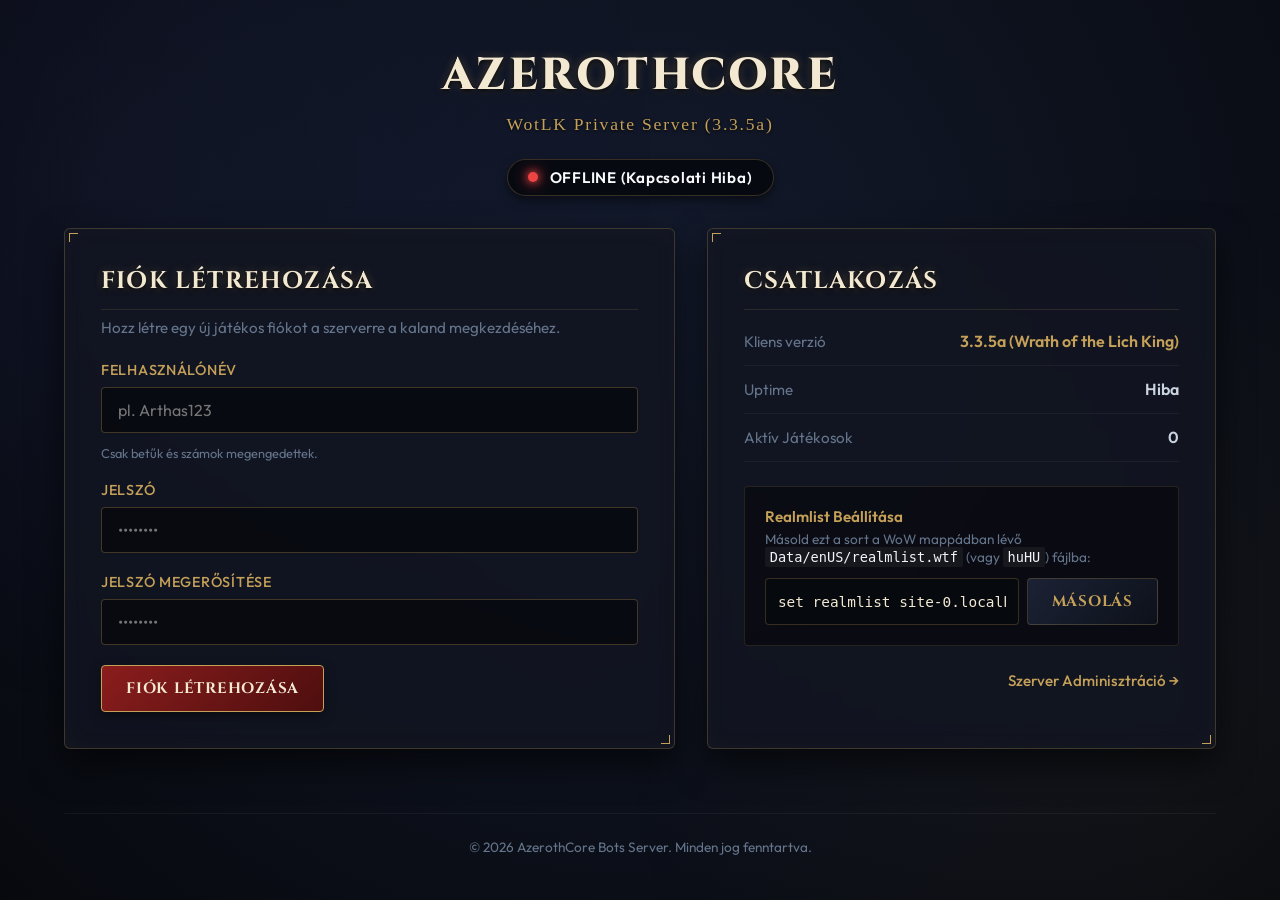
==== dashboard/public/index.html @ 5ae8cbc0 "feat: implement admin dashboard with real-time process monitoring and server control console" ====
<!DOCTYPE html>
<html lang="hu">
<head>
    <meta charset="UTF-8">
    <meta name="viewport" content="width=device-width, initial-scale=1.0">
    <title>AzerothCore - Játékos Portál</title>
    <link rel="preconnect" href="https://fonts.googleapis.com">
    <link rel="preconnect" href="https://fonts.gstatic.com" crossorigin>
    <link href="https://fonts.googleapis.com/css2?family=Cinzel:wght@600;700;800&family=Outfit:wght@300;400;500;600&display=swap" rel="stylesheet">
    <link rel="stylesheet" href="style.css">
</head>
<body class="portal-body">
    <div class="glow-container"></div>
    
    <div class="portal-container">
        <!-- Fejléc -->
        <header class="portal-header">
            <h1 id="portal-title">AzerothCore</h1>
            <p class="subtitle">WotLK Private Server (3.3.5a)</p>
            
            <div class="status-badge" id="server-status-badge">
                <span class="status-dot offline" id="status-dot"></span>
                <span class="status-text" id="status-text">Szerver lekérdezése...</span>
            </div>
        </header>

        <!-- Fő tartalom -->
        <main class="portal-grid">
            
            <!-- Regisztráció -->
            <section class="wow-card" id="reg-card">
                <h2 class="card-title">Fiók Létrehozása</h2>
                <p class="card-desc">Hozz létre egy új játékos fiókot a szerverre a kaland megkezdéséhez.</p>
                
                <form id="register-form" autocomplete="off">
                    <div class="input-group">
                        <label for="reg-username">Felhasználónév</label>
                        <input type="text" id="reg-username" required minlength="3" maxlength="16" placeholder="pl. Arthas123" pattern="^[a-zA-Z0-9]+$">
                        <small>Csak betűk és számok megengedettek.</small>
                    </div>
                    
                    <div class="input-group">
                        <label for="reg-password">Jelszó</label>
                        <input type="password" id="reg-password" required minlength="4" placeholder="••••••••">
                    </div>

                    <div class="input-group">
                        <label for="reg-confirm-password">Jelszó Megerősítése</label>
                        <input type="password" id="reg-confirm-password" required minlength="4" placeholder="••••••••">
                    </div>
                    
                    <button type="submit" id="btn-register" class="wow-btn wow-btn-primary">
                        Fiók Létrehozása
                    </button>
                </form>
                
                <div id="register-message" class="message-box hidden"></div>
            </section>

            <!-- Szerver információk -->
            <section class="wow-card" id="info-card">
                <h2 class="card-title">Csatlakozás</h2>
                
                <div class="info-item">
                    <span class="info-label">Kliens verzió</span>
                    <span class="info-val highlight">3.3.5a (Wrath of the Lich King)</span>
                </div>
                
                <div class="info-item">
                    <span class="info-label">Uptime</span>
                    <span class="info-val" id="server-uptime">Offline</span>
                </div>

                <div class="info-item">
                    <span class="info-label">Aktív Játékosok</span>
                    <span class="info-val" id="active-players">0</span>
                </div>

                <div class="realmlist-box">
                    <span class="realmlist-title">Realmlist Beállítása</span>
                    <p class="realmlist-desc">Másold ezt a sort a WoW mappádban lévő <code>Data/enUS/realmlist.wtf</code> (vagy <code>huHU</code>) fájlba:</p>
                    <div class="copy-container">
                        <input type="text" id="realmlist-text" readonly value="set realmlist localhost">
                        <button onclick="copyRealmlist()" class="wow-btn wow-btn-secondary" id="btn-copy">Másolás</button>
                    </div>
                </div>
                
                <div class="admin-link-container">
                    <a href="/admin" class="admin-link" id="link-to-admin">Szerver Adminisztráció &rarr;</a>
                </div>
            </section>

        </main>
        
        <footer class="portal-footer">
            <p>&copy; 2026 AzerothCore Bots Server. Minden jog fenntartva.</p>
        </footer>
    </div>

    <script src="portal.js"></script>
</body>
</html>
---- dashboard/public/style.css ----
/* ==========================================================================
   WoW-themed Dark Fantasy CSS Style System
   ========================================================================== */

/* Global Reset & Base Styling */
* {
    margin: 0;
    padding: 0;
    box-sizing: border-box;
}

:root {
    --bg-dark: #080a0f;
    --bg-panel: rgba(18, 22, 34, 0.85);
    --bg-panel-solid: #121622;
    --gold-primary: #c5a059;
    --gold-bright: #f3e9d2;
    --gold-glow: rgba(197, 160, 89, 0.35);
    --gold-border: rgba(197, 160, 89, 0.25);
    --text-primary: #cbd5e1;
    --text-muted: #64748b;
    --success-green: #10b981;
    --danger-red: #ef4444;
    --warning-yellow: #f59e0b;
    --arcane-blue: #6366f1;
}

body {
    font-family: 'Outfit', sans-serif;
    background: radial-gradient(circle at 50% 30%, #131a2c 0%, #07090e 100%) fixed;
    color: var(--text-primary);
    min-height: 100vh;
    display: flex;
    justify-content: center;
    align-items: center;
    position: relative;
    overflow-x: hidden;
}

/* Ambient Glow Elements */
.glow-container {
    position: fixed;
    top: 0;
    left: 0;
    width: 100%;
    height: 100%;
    pointer-events: none;
    z-index: 0;
    background: 
        radial-gradient(circle at 10% 20%, rgba(99, 102, 241, 0.05) 0%, transparent 40%),
        radial-gradient(circle at 90% 80%, rgba(197, 160, 89, 0.05) 0%, transparent 40%);
}

/* Container & Layout */
.portal-container, .admin-container {
    width: 100%;
    max-width: 1200px;
    margin: 2rem auto;
    padding: 0 1.5rem;
    z-index: 10;
    display: flex;
    flex-direction: column;
    gap: 2rem;
}

.portal-body {
    align-items: center;
}

.admin-body {
    align-items: stretch;
    padding: 1rem 0;
}

/* Typography */
h1, h2, h3, .card-title, .section-title {
    font-family: 'Cinzel', serif;
    color: var(--gold-bright);
    letter-spacing: 0.05em;
    text-transform: uppercase;
    text-shadow: 0 2px 4px rgba(0, 0, 0, 0.9), 0 0 8px var(--gold-glow);
}

h1 {
    font-size: 2.8rem;
    font-weight: 800;
    text-align: center;
}

.portal-header {
    text-align: center;
    display: flex;
    flex-direction: column;
    align-items: center;
    gap: 0.5rem;
}

.portal-header .subtitle, .admin-header .subtitle {
    font-family: 'Marcellus', serif;
    color: var(--gold-primary);
    font-size: 1.1rem;
    letter-spacing: 0.1em;
    text-shadow: 0 1px 3px rgba(0, 0, 0, 0.8);
}

/* Status Badges */
.status-badge {
    margin-top: 1rem;
    display: inline-flex;
    align-items: center;
    gap: 0.75rem;
    padding: 0.5rem 1.25rem;
    background: rgba(0, 0, 0, 0.6);
    border: 1px solid var(--gold-border);
    border-radius: 50px;
    box-shadow: 0 4px 10px rgba(0, 0, 0, 0.5);
}

.status-dot {
    width: 10px;
    height: 10px;
    border-radius: 50%;
    display: inline-block;
}

.status-dot.online {
    background: var(--success-green);
    box-shadow: 0 0 8px var(--success-green), 0 0 15px var(--success-green);
}

.status-dot.offline {
    background: var(--danger-red);
    box-shadow: 0 0 8px var(--danger-red), 0 0 15px var(--danger-red);
}

.status-dot.starting {
    background: var(--warning-yellow);
    box-shadow: 0 0 8px var(--warning-yellow), 0 0 15px var(--warning-yellow);
    animation: pulse 1.5s infinite alternate;
}

@keyframes pulse {
    0% { opacity: 0.4; }
    100% { opacity: 1; }
}

.status-text {
    font-size: 0.95rem;
    font-weight: 600;
    letter-spacing: 0.05em;
    color: #f8fafc;
}

/* Grid Layouts */
.portal-grid {
    display: grid;
    grid-template-columns: 1.2fr 1fr;
    gap: 2rem;
    width: 100%;
}

@media (max-width: 768px) {
    .portal-grid {
        grid-template-columns: 1fr;
    }
}

/* Cards & Panels */
.wow-card {
    background: var(--bg-panel);
    border: 1px solid var(--gold-border);
    border-radius: 6px;
    padding: 2.25rem;
    position: relative;
    box-shadow: 0 15px 35px rgba(0, 0, 0, 0.6), inset 0 0 25px rgba(197, 160, 89, 0.03);
    backdrop-filter: blur(12px);
    transition: border-color 0.3s, box-shadow 0.3s;
}

.wow-card:hover {
    border-color: rgba(197, 160, 89, 0.5);
    box-shadow: 0 20px 45px rgba(0, 0, 0, 0.7), inset 0 0 35px rgba(197, 160, 89, 0.05);
}

/* WoW Card Corner Elements (Decorative) */
.wow-card::before, .wow-card::after {
    content: '';
    position: absolute;
    width: 8px;
    height: 8px;
    border: 1px solid var(--gold-primary);
    pointer-events: none;
}
.wow-card::before {
    top: 4px;
    left: 4px;
    border-right: none;
    border-bottom: none;
}
.wow-card::after {
    bottom: 4px;
    right: 4px;
    border-left: none;
    border-top: none;
}

.card-title {
    font-size: 1.5rem;
    margin-bottom: 0.5rem;
    border-bottom: 1px solid rgba(197, 160, 89, 0.15);
    padding-bottom: 0.75rem;
}

.card-desc {
    color: var(--text-muted);
    font-size: 0.95rem;
    margin-bottom: 1.5rem;
}

/* Forms & Input fields */
.input-group {
    display: flex;
    flex-direction: column;
    gap: 0.5rem;
    margin-bottom: 1.25rem;
    text-align: left;
}

.input-group label {
    font-size: 0.9rem;
    font-weight: 500;
    color: var(--gold-primary);
    text-transform: uppercase;
    letter-spacing: 0.05em;
}

.input-group input {
    background: rgba(7, 9, 14, 0.8);
    border: 1px solid rgba(197, 160, 89, 0.3);
    border-radius: 4px;
    padding: 0.75rem 1rem;
    color: #f1f5f9;
    font-family: 'Outfit', sans-serif;
    font-size: 1rem;
    transition: all 0.3s;
}

.input-group input:focus {
    border-color: var(--arcane-blue);
    box-shadow: 0 0 10px rgba(99, 102, 241, 0.3);
    outline: none;
}

.input-group small {
    color: var(--text-muted);
    font-size: 0.8rem;
    margin-top: 0.25rem;
}

/* Buttons */
.wow-btn {
    font-family: 'Cinzel', serif;
    font-size: 0.95rem;
    font-weight: 700;
    letter-spacing: 0.05em;
    text-transform: uppercase;
    padding: 0.75rem 1.5rem;
    border-radius: 4px;
    cursor: pointer;
    transition: all 0.2s ease-in-out;
    display: inline-flex;
    align-items: center;
    justify-content: center;
}

.wow-btn-primary {
    background: linear-gradient(135deg, #8B1D1D 0%, #4E0E0E 100%);
    border: 1px solid var(--gold-primary);
    color: var(--gold-bright);
    box-shadow: 0 4px 12px rgba(0, 0, 0, 0.4);
}

.wow-btn-primary:hover:not(:disabled) {
    background: linear-gradient(135deg, #a82727 0%, #681212 100%);
    box-shadow: 0 6px 18px rgba(197, 160, 89, 0.3);
    transform: translateY(-1px);
}

.wow-btn-secondary {
    background: linear-gradient(135deg, #1b2234 0%, #0d111b 100%);
    border: 1px solid var(--gold-border);
    color: var(--gold-primary);
}

.wow-btn-secondary:hover:not(:disabled) {
    border-color: var(--gold-primary);
    color: var(--gold-bright);
    box-shadow: 0 4px 12px rgba(0, 0, 0, 0.3);
}

.wow-btn-success {
    background: linear-gradient(135deg, #0e5c33 0%, #06381e 100%);
    border: 1px solid var(--gold-primary);
    color: #e2fceb;
}

.wow-btn-success:hover:not(:disabled) {
    background: linear-gradient(135deg, #127a44 0%, #0a4d29 100%);
    box-shadow: 0 4px 12px rgba(16, 185, 129, 0.3);
}

.wow-btn-danger {
    background: linear-gradient(135deg, #7c1a1a 0%, #460f0f 100%);
    border: 1px solid var(--gold-primary);
    color: #fde8e8;
}

.wow-btn-danger:hover:not(:disabled) {
    background: linear-gradient(135deg, #a32222 0%, #631515 100%);
    box-shadow: 0 4px 12px rgba(239, 68, 68, 0.3);
}

.wow-btn:disabled {
    opacity: 0.5;
    cursor: not-allowed;
    border-color: rgba(255, 255, 255, 0.1);
}

.full-width {
    width: 100%;
}

/* Message boxes */
.message-box {
    margin-top: 1rem;
    padding: 0.75rem 1rem;
    border-radius: 4px;
    font-size: 0.95rem;
    font-weight: 500;
}

.message-box.success {
    background: rgba(16, 185, 129, 0.15);
    border: 1px solid var(--success-green);
    color: #6ee7b7;
}

.message-box.error {
    background: rgba(239, 68, 68, 0.15);
    border: 1px solid var(--danger-red);
    color: #fca5a5;
}

.hidden {
    display: none !important;
}

/* Info items & Guide */
.info-item {
    display: flex;
    justify-content: space-between;
    align-items: center;
    padding: 0.85rem 0;
    border-bottom: 1px solid rgba(255, 255, 255, 0.05);
}

.info-item:last-of-type {
    border-bottom: none;
}

.info-label {
    color: var(--text-muted);
    font-size: 0.95rem;
}

.info-val {
    font-weight: 600;
}

.info-val.highlight {
    color: var(--gold-primary);
}

.realmlist-box {
    margin-top: 1.5rem;
    padding: 1.25rem;
    background: rgba(0, 0, 0, 0.4);
    border: 1px solid rgba(197, 160, 89, 0.15);
    border-radius: 4px;
}

.realmlist-title {
    display: block;
    font-weight: 600;
    color: var(--gold-primary);
    margin-bottom: 0.25rem;
    font-size: 0.95rem;
}

.realmlist-desc {
    font-size: 0.85rem;
    color: var(--text-muted);
    margin-bottom: 0.75rem;
}

.realmlist-desc code {
    background: rgba(255, 255, 255, 0.05);
    padding: 0.15rem 0.3rem;
    border-radius: 2px;
    color: #f1f5f9;
}

.copy-container {
    display: flex;
    gap: 0.5rem;
}

.copy-container input {
    flex: 1;
    background: rgba(7, 9, 14, 0.8);
    border: 1px solid rgba(197, 160, 89, 0.25);
    border-radius: 4px;
    padding: 0.5rem 0.75rem;
    color: var(--gold-bright);
    font-family: 'JetBrains Mono', monospace;
    font-size: 0.9rem;
}

.admin-link-container {
    margin-top: 1.5rem;
    text-align: right;
}

.admin-link {
    color: var(--gold-primary);
    text-decoration: none;
    font-size: 0.95rem;
    font-weight: 500;
    transition: color 0.2s;
}

.admin-link:hover {
    color: var(--gold-bright);
    text-shadow: 0 0 8px var(--gold-glow);
}

.portal-footer, .admin-footer {
    text-align: center;
    color: var(--text-muted);
    font-size: 0.85rem;
    margin-top: 2rem;
    border-top: 1px solid rgba(255, 255, 255, 0.05);
    padding-top: 1.5rem;
}

/* ==========================================================================
   Admin View & Subcomponents
   ========================================================================== */

/* Login Overlay */
.login-overlay {
    position: fixed;
    top: 0;
    left: 0;
    width: 100%;
    height: 100%;
    background: rgba(5, 7, 11, 0.95);
    z-index: 100;
    display: flex;
    justify-content: center;
    align-items: center;
    backdrop-filter: blur(8px);
}

.login-card {
    width: 100%;
    max-width: 420px;
}

.text-center {
    text-align: center;
}

.back-to-portal-container {
    margin-top: 1.25rem;
    text-align: center;
}

/* Admin Dashboard Structure */
.admin-header {
    display: flex;
    justify-content: space-between;
    align-items: center;
    border-bottom: 1px solid rgba(197, 160, 89, 0.2);
    padding-bottom: 1.25rem;
}

.admin-header h1 {
    font-size: 2.2rem;
    text-align: left;
}

.host-info {
    display: flex;
    align-items: center;
    gap: 1.5rem;
    font-size: 0.95rem;
}

.admin-grid {
    display: grid;
    grid-template-columns: 360px 1fr;
    gap: 2rem;
    align-items: stretch;
}

@media (max-width: 1024px) {
    .admin-grid {
        grid-template-columns: 1fr;
    }
}

.section-title {
    font-size: 1.2rem;
    margin-bottom: 1rem;
    border-left: 3px solid var(--gold-primary);
    padding-left: 0.75rem;
}

/* Process Cards */
.control-panel {
    display: flex;
    flex-direction: column;
    gap: 1.5rem;
}

.process-card {
    background: var(--bg-panel);
    border: 1px solid rgba(255, 255, 255, 0.05);
    border-radius: 6px;
    padding: 1.25rem;
    box-shadow: 0 4px 15px rgba(0, 0, 0, 0.4);
    display: flex;
    flex-direction: column;
    gap: 1rem;
    transition: all 0.3s;
}

.process-card:hover {
    border-color: var(--gold-border);
    box-shadow: 0 6px 20px rgba(0, 0, 0, 0.5);
}

.card-header-status {
    display: flex;
    justify-content: space-between;
    align-items: center;
    border-bottom: 1px solid rgba(255, 255, 255, 0.05);
    padding-bottom: 0.5rem;
}

.card-header-status h3 {
    font-size: 1.05rem;
    color: var(--gold-bright);
    font-weight: 600;
}

.status-badge-inline {
    display: inline-flex;
    align-items: center;
    gap: 0.4rem;
    font-size: 0.85rem;
    font-weight: 600;
}

.stats-row {
    display: grid;
    grid-template-columns: 1fr 1fr;
    gap: 1rem;
}

.stat-box {
    display: flex;
    flex-direction: column;
    gap: 0.25rem;
}

.stat-label {
    font-size: 0.8rem;
    color: var(--text-muted);
}

.stat-value {
    font-size: 1.1rem;
    font-weight: 700;
    color: var(--gold-bright);
}

.progress-bar-container {
    height: 6px;
    background: rgba(0, 0, 0, 0.4);
    border-radius: 3px;
    overflow: hidden;
    margin-top: 0.15rem;
}

.progress-bar {
    height: 100%;
    background: linear-gradient(90deg, var(--arcane-blue), #818cf8);
    border-radius: 3px;
    transition: width 0.5s ease;
}

.action-buttons {
    display: flex;
    gap: 0.5rem;
    margin-top: 0.25rem;
}

.action-buttons button {
    flex: 1;
    font-size: 0.8rem;
    padding: 0.4rem 0.5rem;
}

.disabled-actions {
    background: rgba(0, 0, 0, 0.2);
    border: 1px dashed rgba(255, 255, 255, 0.05);
    border-radius: 4px;
    padding: 0.5rem;
    text-align: center;
}

.note-text {
    font-size: 0.8rem;
    color: var(--text-muted);
    font-style: italic;
}

/* Console Panel & Interactive Terminal */
.console-panel {
    background: var(--bg-panel);
    border: 1px solid var(--gold-border);
    border-radius: 6px;
    padding: 1.5rem;
    box-shadow: 0 10px 30px rgba(0, 0, 0, 0.5);
    display: flex;
    flex-direction: column;
    gap: 1rem;
}

.console-header {
    display: flex;
    justify-content: space-between;
    align-items: center;
    border-bottom: 1px solid rgba(197, 160, 89, 0.15);
    padding-bottom: 0.75rem;
}

.console-filters {
    display: flex;
    gap: 0.5rem;
}

.filter-btn {
    background: rgba(0, 0, 0, 0.5);
    border: 1px solid rgba(255, 255, 255, 0.1);
    color: var(--text-muted);
    font-size: 0.85rem;
    padding: 0.35rem 0.85rem;
    border-radius: 4px;
    cursor: pointer;
    transition: all 0.2s;
}

.filter-btn:hover {
    color: var(--gold-bright);
    border-color: var(--gold-primary);
}

.filter-btn.active {
    background: var(--gold-border);
    border-color: var(--gold-primary);
    color: var(--gold-bright);
    box-shadow: 0 0 6px var(--gold-glow);
}

.terminal-wrapper {
    flex: 1;
    background: #05070a;
    border: 1px solid rgba(197, 160, 89, 0.2);
    border-radius: 4px;
    position: relative;
}

.terminal-body {
    height: 400px;
    overflow-y: auto;
    padding: 1rem;
    display: flex;
    flex-direction: column;
    gap: 0.35rem;
    font-family: 'JetBrains Mono', monospace;
    font-size: 0.85rem;
    line-height: 1.4;
    color: #e2e8f0;
}

/* Custom Scrollbar for Terminal */
.terminal-body::-webkit-scrollbar {
    width: 8px;
}
.terminal-body::-webkit-scrollbar-track {
    background: rgba(0, 0, 0, 0.3);
}
.terminal-body::-webkit-scrollbar-thumb {
    background: rgba(197, 160, 89, 0.2);
    border-radius: 4px;
}
.terminal-body::-webkit-scrollbar-thumb:hover {
    background: rgba(197, 160, 89, 0.4);
}

/* Terminal log line styles */
.terminal-line {
    word-break: break-all;
    white-space: pre-wrap;
}

.terminal-line.world-msg {
    color: #eceff4;
}

.terminal-line.auth-msg {
    color: #818cf8;
}

.terminal-line.system-msg {
    color: var(--warning-yellow);
    font-weight: 500;
}

.terminal-line.input-msg {
    color: #38bdf8;
    font-weight: 600;
}

/* Console Input field */
.console-input-container {
    display: flex;
    align-items: center;
    background: #05070a;
    border: 1px solid rgba(197, 160, 89, 0.2);
    border-radius: 4px;
    padding: 0.5rem 1rem;
    gap: 0.75rem;
    transition: border-color 0.3s, box-shadow 0.3s;
}

.console-input-container:focus-within {
    border-color: var(--gold-primary);
    box-shadow: 0 0 8px rgba(197, 160, 89, 0.25);
}

.console-prompt {
    font-family: 'JetBrains Mono', monospace;
    font-weight: 700;
    color: var(--gold-primary);
    font-size: 1.1rem;
    user-select: none;
}

.console-input-container input {
    flex: 1;
    background: transparent;
    border: none;
    outline: none;
    color: #f1f5f9;
    font-family: 'JetBrains Mono', monospace;
    font-size: 0.95rem;
    width: 100%;
}

.console-input-container button {
    font-size: 0.8rem;
    padding: 0.4rem 1rem;
}

/* Quick Commands block */
.quick-commands {
    display: flex;
    flex-wrap: wrap;
    align-items: center;
    gap: 0.5rem;
    margin-top: 0.25rem;
}

.quick-lbl {
    font-size: 0.85rem;
    color: var(--text-muted);
    margin-right: 0.5rem;
}

.quick-cmd-btn {
    background: rgba(27, 34, 52, 0.6);
    border: 1px solid rgba(197, 160, 89, 0.15);
    color: var(--gold-primary);
    font-size: 0.8rem;
    padding: 0.3rem 0.75rem;
    border-radius: 4px;
    cursor: pointer;
    font-family: 'Outfit', sans-serif;
    transition: all 0.2s;
}

.quick-cmd-btn:hover {
    background: rgba(197, 160, 89, 0.1);
    border-color: var(--gold-primary);
    color: var(--gold-bright);
}
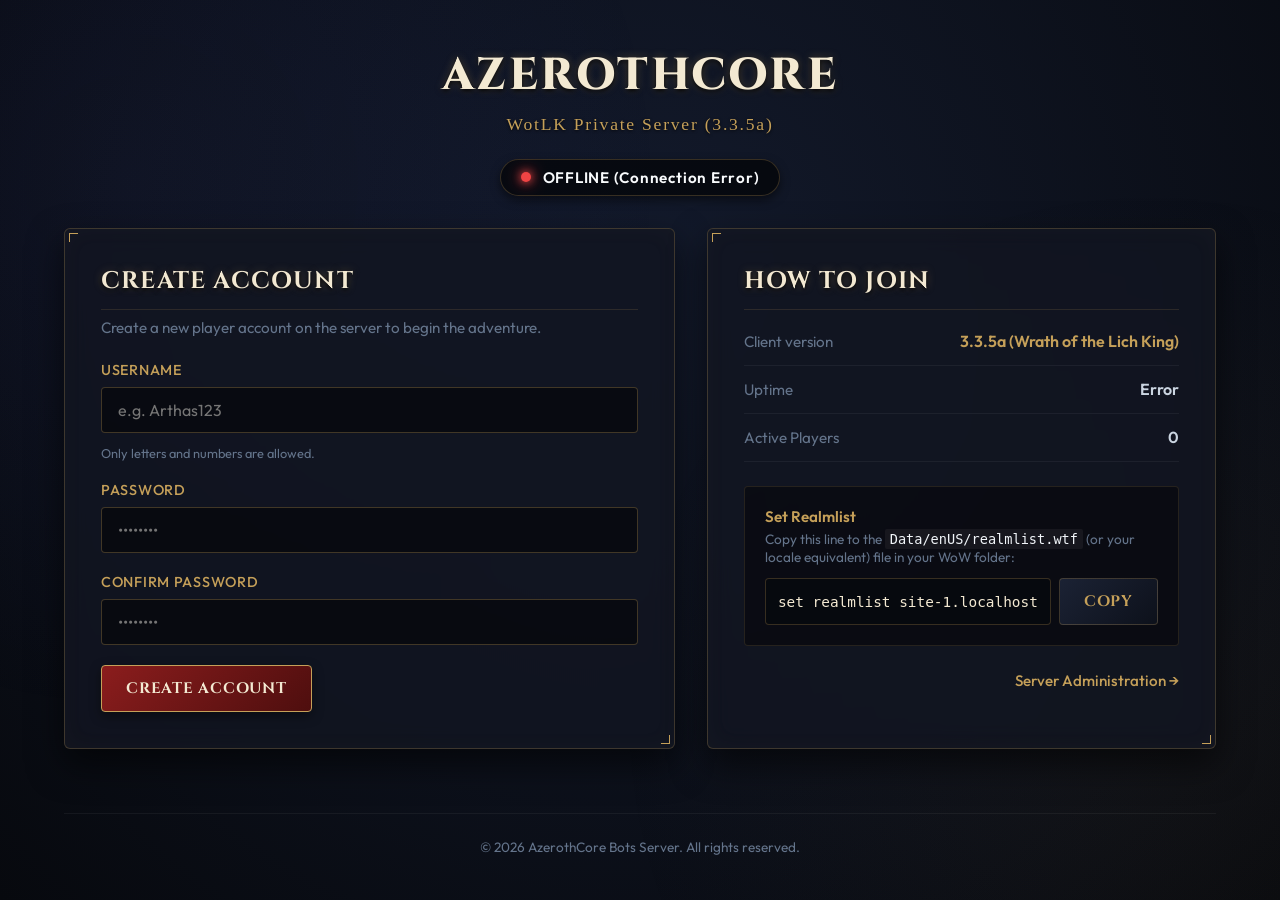
==== commit 78346174: "chore: internationalize UI to English and improve Docker ignore configuration" ====
--- a/dashboard/public/index.html
+++ b/dashboard/public/index.html
@@ -1,9 +1,9 @@
 <!DOCTYPE html>
-<html lang="hu">
+<html lang="en">
 <head>
     <meta charset="UTF-8">
     <meta name="viewport" content="width=device-width, initial-scale=1.0">
-    <title>AzerothCore - Játékos Portál</title>
+    <title>AzerothCore - Player Portal</title>
     <link rel="preconnect" href="https://fonts.googleapis.com">
     <link rel="preconnect" href="https://fonts.gstatic.com" crossorigin>
     <link href="https://fonts.googleapis.com/css2?family=Cinzel:wght@600;700;800&family=Outfit:wght@300;400;500;600&display=swap" rel="stylesheet">
@@ -13,56 +13,56 @@
     <div class="glow-container"></div>
     
     <div class="portal-container">
-        <!-- Fejléc -->
+        <!-- Header -->
         <header class="portal-header">
             <h1 id="portal-title">AzerothCore</h1>
             <p class="subtitle">WotLK Private Server (3.3.5a)</p>
             
             <div class="status-badge" id="server-status-badge">
                 <span class="status-dot offline" id="status-dot"></span>
-                <span class="status-text" id="status-text">Szerver lekérdezése...</span>
+                <span class="status-text" id="status-text">Querying server...</span>
             </div>
         </header>
 
-        <!-- Fő tartalom -->
+        <!-- Main Content -->
         <main class="portal-grid">
             
-            <!-- Regisztráció -->
+            <!-- Registration -->
             <section class="wow-card" id="reg-card">
-                <h2 class="card-title">Fiók Létrehozása</h2>
-                <p class="card-desc">Hozz létre egy új játékos fiókot a szerverre a kaland megkezdéséhez.</p>
+                <h2 class="card-title">Create Account</h2>
+                <p class="card-desc">Create a new player account on the server to begin the adventure.</p>
                 
                 <form id="register-form" autocomplete="off">
                     <div class="input-group">
-                        <label for="reg-username">Felhasználónév</label>
-                        <input type="text" id="reg-username" required minlength="3" maxlength="16" placeholder="pl. Arthas123" pattern="^[a-zA-Z0-9]+$">
-                        <small>Csak betűk és számok megengedettek.</small>
+                        <label for="reg-username">Username</label>
+                        <input type="text" id="reg-username" required minlength="3" maxlength="16" placeholder="e.g. Arthas123" pattern="^[a-zA-Z0-9]+$">
+                        <small>Only letters and numbers are allowed.</small>
                     </div>
                     
                     <div class="input-group">
-                        <label for="reg-password">Jelszó</label>
+                        <label for="reg-password">Password</label>
                         <input type="password" id="reg-password" required minlength="4" placeholder="••••••••">
                     </div>
 
                     <div class="input-group">
-                        <label for="reg-confirm-password">Jelszó Megerősítése</label>
+                        <label for="reg-confirm-password">Confirm Password</label>
                         <input type="password" id="reg-confirm-password" required minlength="4" placeholder="••••••••">
                     </div>
                     
                     <button type="submit" id="btn-register" class="wow-btn wow-btn-primary">
-                        Fiók Létrehozása
+                        Create Account
                     </button>
                 </form>
                 
                 <div id="register-message" class="message-box hidden"></div>
             </section>
 
-            <!-- Szerver információk -->
+            <!-- Server Information -->
             <section class="wow-card" id="info-card">
-                <h2 class="card-title">Csatlakozás</h2>
+                <h2 class="card-title">How to Join</h2>
                 
                 <div class="info-item">
-                    <span class="info-label">Kliens verzió</span>
+                    <span class="info-label">Client version</span>
                     <span class="info-val highlight">3.3.5a (Wrath of the Lich King)</span>
                 </div>
                 
@@ -72,28 +72,28 @@
                 </div>
 
                 <div class="info-item">
-                    <span class="info-label">Aktív Játékosok</span>
+                    <span class="info-label">Active Players</span>
                     <span class="info-val" id="active-players">0</span>
                 </div>
 
                 <div class="realmlist-box">
-                    <span class="realmlist-title">Realmlist Beállítása</span>
-                    <p class="realmlist-desc">Másold ezt a sort a WoW mappádban lévő <code>Data/enUS/realmlist.wtf</code> (vagy <code>huHU</code>) fájlba:</p>
+                    <span class="realmlist-title">Set Realmlist</span>
+                    <p class="realmlist-desc">Copy this line to the <code>Data/enUS/realmlist.wtf</code> (or your locale equivalent) file in your WoW folder:</p>
                     <div class="copy-container">
                         <input type="text" id="realmlist-text" readonly value="set realmlist localhost">
-                        <button onclick="copyRealmlist()" class="wow-btn wow-btn-secondary" id="btn-copy">Másolás</button>
+                        <button onclick="copyRealmlist()" class="wow-btn wow-btn-secondary" id="btn-copy">Copy</button>
                     </div>
                 </div>
                 
                 <div class="admin-link-container">
-                    <a href="/admin" class="admin-link" id="link-to-admin">Szerver Adminisztráció &rarr;</a>
+                    <a href="/admin" class="admin-link" id="link-to-admin">Server Administration &rarr;</a>
                 </div>
             </section>
 
         </main>
         
         <footer class="portal-footer">
-            <p>&copy; 2026 AzerothCore Bots Server. Minden jog fenntartva.</p>
+            <p>&copy; 2026 AzerothCore Bots Server. All rights reserved.</p>
         </footer>
     </div>
 
--- a/dashboard/public/style.css
+++ b/dashboard/public/style.css
@@ -818,3 +818,204 @@
     border-color: var(--gold-primary);
     color: var(--gold-bright);
 }
+
+.terminal-line.compiler-msg {
+    color: #94a3b8;
+}
+
+/* Module Manager Styling */
+.module-list-container {
+    background: rgba(5, 7, 11, 0.7);
+    border: 1px solid rgba(197, 160, 89, 0.15);
+    border-radius: 4px;
+    height: 120px;
+    overflow-y: auto;
+    margin-bottom: 0.75rem;
+    padding: 0.25rem;
+}
+
+.module-list-container::-webkit-scrollbar {
+    width: 6px;
+}
+.module-list-container::-webkit-scrollbar-track {
+    background: rgba(0, 0, 0, 0.2);
+}
+.module-list-container::-webkit-scrollbar-thumb {
+    background: rgba(197, 160, 89, 0.15);
+    border-radius: 3px;
+}
+
+.module-list {
+    list-style-type: none;
+}
+
+.module-item {
+    display: flex;
+    justify-content: space-between;
+    align-items: center;
+    padding: 0.4rem 0.5rem;
+    border-bottom: 1px solid rgba(255, 255, 255, 0.05);
+    font-size: 0.8rem;
+    color: var(--text-primary);
+}
+
+.module-item:last-child {
+    border-bottom: none;
+}
+
+.module-item.loading {
+    color: var(--text-muted);
+    font-style: italic;
+    justify-content: center;
+}
+
+.module-url {
+    overflow: hidden;
+    text-overflow: ellipsis;
+    white-space: nowrap;
+    max-width: 220px;
+    display: inline-block;
+    color: var(--gold-bright);
+}
+
+.delete-module-btn {
+    background: transparent;
+    border: none;
+    color: var(--danger-red);
+    cursor: pointer;
+    font-size: 0.85rem;
+    font-weight: bold;
+    padding: 0 0.25rem;
+    transition: color 0.2s;
+}
+
+.delete-module-btn:hover {
+    color: #fca5a5;
+    text-shadow: 0 0 4px var(--danger-red);
+}
+
+.module-add-form {
+    display: flex;
+    gap: 0.5rem;
+}
+
+.module-add-form input {
+    flex: 1;
+    background: rgba(5, 7, 11, 0.8);
+    border: 1px solid rgba(197, 160, 89, 0.2);
+    border-radius: 4px;
+    padding: 0.4rem 0.75rem;
+    color: #f1f5f9;
+    font-size: 0.8rem;
+    transition: all 0.3s;
+}
+
+.module-add-form input:focus {
+    border-color: var(--arcane-blue);
+    outline: none;
+}
+
+.module-add-form button {
+    padding: 0.4rem 0.85rem;
+    font-size: 1rem;
+    font-weight: bold;
+}
+
+.module-rebuild-container {
+    margin-top: 1rem;
+    background: rgba(239, 68, 68, 0.08);
+    border: 1px dashed rgba(239, 68, 68, 0.4);
+    border-radius: 4px;
+    padding: 0.85rem;
+    text-align: center;
+}
+
+.rebuild-warning-text {
+    font-size: 0.75rem;
+    color: #fca5a5;
+    margin-bottom: 0.6rem;
+    line-height: 1.3;
+}
+
+/* =============================================
+   Build Card Styles
+   ============================================= */
+
+.build-card {
+    border-color: rgba(196, 164, 82, 0.3);
+}
+
+.build-card-body {
+    display: flex;
+    flex-direction: column;
+    gap: 0.85rem;
+}
+
+.build-desc {
+    font-size: 0.78rem;
+    color: #9ca3af;
+    line-height: 1.5;
+}
+
+.build-steps {
+    display: flex;
+    align-items: center;
+    gap: 0.3rem;
+    flex-wrap: wrap;
+    background: rgba(0,0,0,0.2);
+    border-radius: 6px;
+    padding: 0.6rem 0.8rem;
+}
+
+.build-step {
+    font-size: 0.7rem;
+    color: #6b7280;
+    font-family: 'Courier New', monospace;
+    padding: 0.2rem 0.4rem;
+    border-radius: 3px;
+    transition: all 0.4s ease;
+}
+
+.build-step.active-step {
+    color: #c4a452;
+    background: rgba(196, 164, 82, 0.15);
+    box-shadow: 0 0 8px rgba(196, 164, 82, 0.3);
+    font-weight: bold;
+}
+
+.build-step-arrow {
+    color: #374151;
+    font-size: 0.75rem;
+}
+
+.build-buttons {
+    display: flex;
+    gap: 0.5rem;
+}
+
+.build-buttons .wow-btn {
+    font-size: 0.78rem;
+    padding: 0.55rem 0.8rem;
+}
+
+.build-progress-container {
+    height: 4px;
+    background: rgba(255,255,255,0.05);
+    border-radius: 2px;
+    overflow: hidden;
+}
+
+.build-progress-bar {
+    height: 100%;
+    width: 30%;
+    background: linear-gradient(90deg, #c4a452, #f0d080, #c4a452);
+    background-size: 200% 100%;
+    border-radius: 2px;
+    animation: buildProgress 1.8s linear infinite;
+}
+
+@keyframes buildProgress {
+    0%   { background-position: 200% 0; transform: translateX(-100%); }
+    100% { background-position: 0% 0;   transform: translateX(500%); }
+}
+
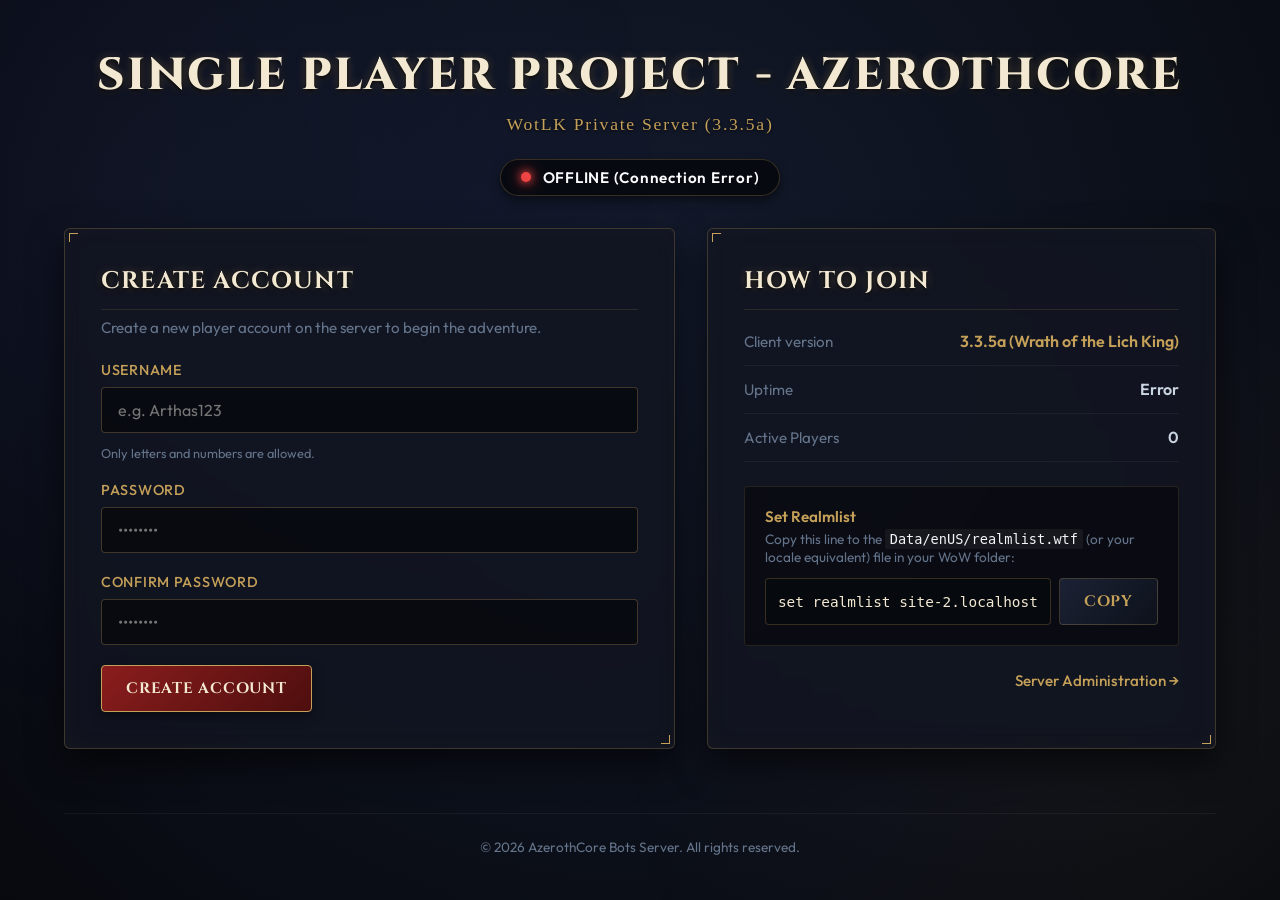
==== commit 5d16a7a9: "chore: update portal title in dashboard header" ====
--- a/dashboard/public/index.html
+++ b/dashboard/public/index.html
@@ -15,7 +15,7 @@
     <div class="portal-container">
         <!-- Header -->
         <header class="portal-header">
-            <h1 id="portal-title">AzerothCore</h1>
+            <h1 id="portal-title">Single Player Project - AzerothCore</h1>
             <p class="subtitle">WotLK Private Server (3.3.5a)</p>
             
             <div class="status-badge" id="server-status-badge">
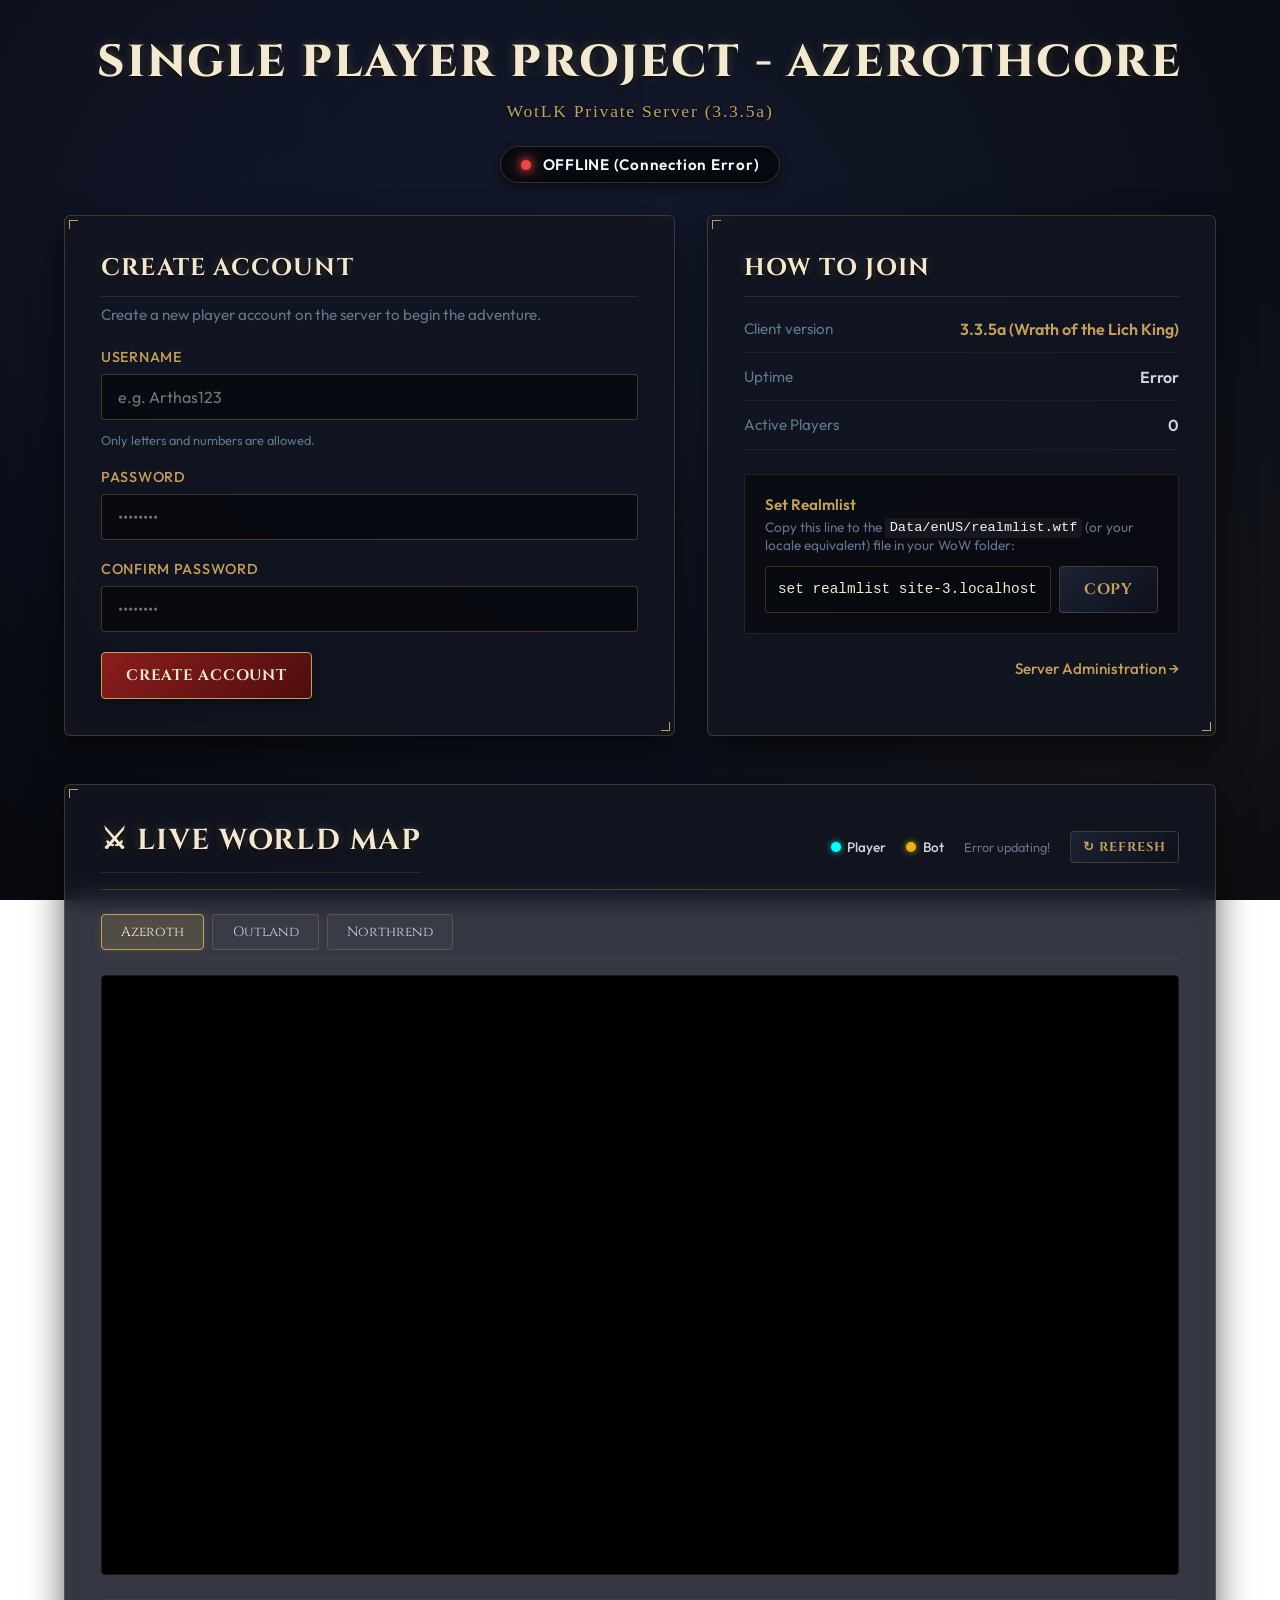
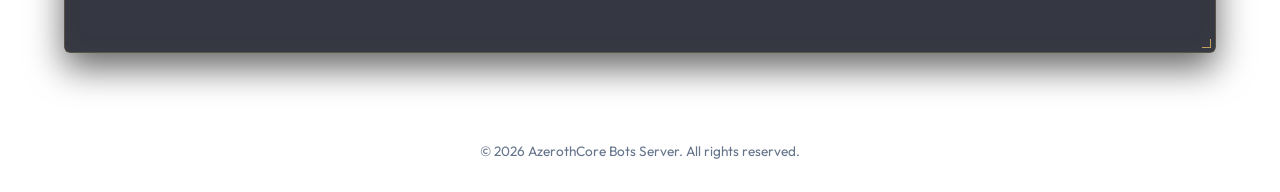
==== commit 7d03d251: "feat: implement interactive live world map with continent tracking and player coordinates" ====
--- a/dashboard/public/index.html
+++ b/dashboard/public/index.html
@@ -91,6 +91,36 @@
             </section>
 
         </main>
+
+        <!-- Live World Map -->
+        <section class="map-section wow-card" id="map-section">
+            <div class="map-header">
+                <h2 class="card-title map-title">⚔ Live World Map</h2>
+                <div class="map-meta">
+                    <span class="map-dot-legend"><span class="legend-dot player-dot"></span>Player</span>
+                    <span class="map-dot-legend"><span class="legend-dot bot-dot"></span>Bot</span>
+                    <span id="map-last-update" class="map-update-time">Updating...</span>
+                    <button id="map-refresh-btn" class="wow-btn wow-btn-secondary map-refresh-btn" onclick="refreshPlayerMap()">↻ Refresh</button>
+                </div>
+            </div>
+
+            <!-- Continent Tabs -->
+            <div class="map-tabs" id="map-tabs">
+                <button class="map-tab active" data-map="azeroth" id="tab-azeroth">Azeroth</button>
+                <button class="map-tab" data-map="outland" id="tab-outland">Outland</button>
+                <button class="map-tab" data-map="northrend" id="tab-northrend">Northrend</button>
+            </div>
+
+            <!-- Map Canvas Area -->
+            <div class="map-canvas-wrapper" id="map-canvas-wrapper">
+                <canvas id="map-canvas"></canvas>
+                <div id="map-tooltip" class="map-tooltip hidden"></div>
+                <div id="map-no-players" class="map-no-players hidden">No online players on this continent</div>
+            </div>
+
+            <!-- Player List -->
+            <div id="map-player-list" class="map-player-list"></div>
+        </section>
         
         <footer class="portal-footer">
             <p>&copy; 2026 AzerothCore Bots Server. All rights reserved.</p>
--- a/dashboard/public/style.css
+++ b/dashboard/public/style.css
@@ -1019,3 +1019,354 @@
     100% { background-position: 0% 0;   transform: translateX(500%); }
 }
 
+/* ==========================================================================
+   Database Reset Card
+   ========================================================================== */
+.danger-card {
+    border-color: rgba(239, 68, 68, 0.35) !important;
+    background: rgba(18, 22, 34, 0.92) !important;
+    position: relative;
+    overflow: hidden;
+}
+
+.danger-card::before {
+    content: '';
+    position: absolute;
+    inset: 0;
+    background: radial-gradient(circle at 50% 0%, rgba(239, 68, 68, 0.06) 0%, transparent 70%);
+    pointer-events: none;
+}
+
+.danger-card-body {
+    display: flex;
+    flex-direction: column;
+    gap: 14px;
+    padding-top: 4px;
+}
+
+.danger-warning-text {
+    font-size: 0.82rem;
+    color: #fca5a5;
+    line-height: 1.5;
+    padding: 10px 12px;
+    background: rgba(239, 68, 68, 0.08);
+    border: 1px solid rgba(239, 68, 68, 0.2);
+    border-radius: 8px;
+}
+
+.danger-warning-text strong {
+    color: var(--danger-red);
+}
+
+.db-reset-grid {
+    display: grid;
+    grid-template-columns: 1fr 1fr;
+    gap: 10px;
+}
+
+.db-reset-btn {
+    display: flex;
+    flex-direction: column;
+    align-items: center;
+    justify-content: center;
+    gap: 4px;
+    padding: 12px 10px;
+    background: rgba(239, 68, 68, 0.08);
+    border: 1px solid rgba(239, 68, 68, 0.25);
+    border-radius: 10px;
+    color: #fca5a5;
+    font-family: 'Outfit', sans-serif;
+    cursor: pointer;
+    transition: all 0.2s ease;
+    min-height: 80px;
+}
+
+.db-reset-btn:hover:not(:disabled) {
+    background: rgba(239, 68, 68, 0.2);
+    border-color: rgba(239, 68, 68, 0.55);
+    color: #fff;
+    transform: translateY(-2px);
+    box-shadow: 0 6px 20px rgba(239, 68, 68, 0.25);
+}
+
+.db-reset-btn:active:not(:disabled) {
+    transform: translateY(0);
+}
+
+.db-reset-btn:disabled {
+    opacity: 0.4;
+    cursor: not-allowed;
+}
+
+.db-reset-btn .db-icon {
+    font-size: 1.4rem;
+    line-height: 1;
+}
+
+.db-reset-btn .db-name {
+    font-size: 0.75rem;
+    font-weight: 600;
+    font-family: 'JetBrains Mono', monospace;
+    color: #fff;
+}
+
+.db-reset-btn .db-desc {
+    font-size: 0.68rem;
+    color: #94a3b8;
+}
+
+/* Message box variants */
+.message-box {
+    padding: 10px 14px;
+    border-radius: 8px;
+    font-size: 0.84rem;
+    font-weight: 500;
+    transition: opacity 0.3s;
+}
+
+.message-box.success {
+    background: rgba(16, 185, 129, 0.12);
+    border: 1px solid rgba(16, 185, 129, 0.35);
+    color: #6ee7b7;
+}
+
+.message-box.error {
+    background: rgba(239, 68, 68, 0.12);
+    border: 1px solid rgba(239, 68, 68, 0.35);
+    color: #fca5a5;
+}
+
+.message-box.hidden {
+    display: none;
+}
+
+/* Make the admin-grid include the danger card below the aside */
+.admin-grid {
+    display: grid;
+    grid-template-columns: 380px 1fr;
+    grid-template-rows: auto auto;
+    gap: 20px;
+    align-items: start;
+}
+
+#card-db-reset {
+    grid-column: 1;
+}
+
+/* ==========================================================================
+   Live World Map Styles
+   ========================================================================== */
+.map-section {
+    margin-top: 1rem;
+    width: 100%;
+}
+
+.map-header {
+    display: flex;
+    justify-content: space-between;
+    align-items: center;
+    flex-wrap: wrap;
+    gap: 1rem;
+    margin-bottom: 1.5rem;
+    border-bottom: 1px solid var(--gold-border);
+    padding-bottom: 1rem;
+}
+
+.map-title {
+    font-size: 1.8rem;
+    margin: 0;
+}
+
+.map-meta {
+    display: flex;
+    align-items: center;
+    gap: 1.25rem;
+    flex-wrap: wrap;
+}
+
+.map-dot-legend {
+    display: inline-flex;
+    align-items: center;
+    gap: 0.4rem;
+    font-size: 0.85rem;
+    font-weight: 500;
+}
+
+.legend-dot {
+    display: inline-block;
+    width: 10px;
+    height: 10px;
+    border-radius: 50%;
+    box-shadow: 0 0 6px currentColor;
+}
+
+.player-dot {
+    background-color: #00ffff;
+    color: rgba(0, 255, 255, 0.8);
+}
+
+.bot-dot {
+    background-color: #eab308;
+    color: rgba(234, 179, 8, 0.8);
+}
+
+.map-update-time {
+    font-size: 0.8rem;
+    color: var(--text-muted);
+}
+
+.map-refresh-btn {
+    padding: 0.4rem 0.8rem;
+    font-size: 0.8rem;
+    cursor: pointer;
+}
+
+.map-tabs {
+    display: flex;
+    gap: 0.5rem;
+    margin-bottom: 1rem;
+    flex-wrap: wrap;
+    border-bottom: 1px solid rgba(255, 255, 255, 0.05);
+    padding-bottom: 0.5rem;
+}
+
+.map-tab {
+    background: rgba(255, 255, 255, 0.02);
+    border: 1px solid var(--gold-border);
+    color: var(--text-primary);
+    padding: 0.5rem 1.2rem;
+    border-radius: 4px;
+    cursor: pointer;
+    font-family: 'Cinzel', serif;
+    font-size: 0.85rem;
+    transition: all 0.2s ease;
+}
+
+.map-tab:hover {
+    background: rgba(197, 160, 89, 0.1);
+    border-color: var(--gold-primary);
+    color: var(--gold-bright);
+}
+
+.map-tab.active {
+    background: rgba(197, 160, 89, 0.2);
+    border-color: var(--gold-primary);
+    color: var(--gold-bright);
+    box-shadow: 0 0 10px rgba(197, 160, 89, 0.15);
+}
+
+.map-canvas-wrapper {
+    position: relative;
+    width: 100%;
+    aspect-ratio: 16 / 10;
+    max-height: 600px;
+    background-color: #000;
+    border: 1px solid rgba(197, 160, 89, 0.15);
+    border-radius: 4px;
+    overflow: hidden;
+    display: flex;
+    justify-content: center;
+    align-items: center;
+}
+
+#map-canvas {
+    display: block;
+    width: 100%;
+    height: 100%;
+    object-fit: contain;
+    cursor: crosshair;
+}
+
+.map-tooltip {
+    position: absolute;
+    background: rgba(10, 12, 18, 0.95);
+    border: 1px solid var(--gold-primary);
+    border-radius: 4px;
+    padding: 0.6rem 0.8rem;
+    pointer-events: none;
+    z-index: 100;
+    font-size: 0.8rem;
+    color: var(--text-primary);
+    box-shadow: 0 4px 15px rgba(0, 0, 0, 0.7);
+    line-height: 1.4;
+    transition: opacity 0.15s ease;
+}
+
+.map-tooltip.hidden {
+    display: none;
+    opacity: 0;
+}
+
+.map-no-players {
+    position: absolute;
+    font-family: 'Cinzel', serif;
+    color: var(--text-muted);
+    font-size: 1.1rem;
+    text-transform: uppercase;
+    letter-spacing: 0.05em;
+    pointer-events: none;
+    text-shadow: 0 2px 4px rgba(0,0,0,0.8);
+}
+
+.map-no-players.hidden {
+    display: none;
+}
+
+.map-player-list {
+    margin-top: 1.5rem;
+    display: grid;
+    grid-template-columns: repeat(auto-fill, minmax(200px, 1fr));
+    gap: 0.8rem;
+    max-height: 150px;
+    overflow-y: auto;
+    border-top: 1px solid rgba(255, 255, 255, 0.05);
+    padding-top: 1rem;
+}
+
+.map-player-card {
+    background: rgba(255, 255, 255, 0.03);
+    border: 1px solid rgba(255, 255, 255, 0.05);
+    border-radius: 4px;
+    padding: 0.5rem 0.75rem;
+    display: flex;
+    align-items: center;
+    justify-content: space-between;
+    font-size: 0.8rem;
+}
+
+.map-player-info {
+    display: flex;
+    flex-direction: column;
+}
+
+.map-player-name {
+    font-weight: 600;
+    color: var(--gold-bright);
+}
+
+.map-player-details {
+    font-size: 0.7rem;
+    color: var(--text-muted);
+}
+
+.map-player-type {
+    font-size: 0.7rem;
+    padding: 0.1rem 0.3rem;
+    border-radius: 3px;
+    text-transform: uppercase;
+    font-weight: bold;
+}
+
+.map-player-type.player {
+    background: rgba(0, 255, 255, 0.1);
+    color: #00ffff;
+    border: 1px solid rgba(0, 255, 255, 0.2);
+}
+
+.map-player-type.bot {
+    background: rgba(234, 179, 8, 0.1);
+    color: #eab308;
+    border: 1px solid rgba(234, 179, 8, 0.2);
+}
+
+
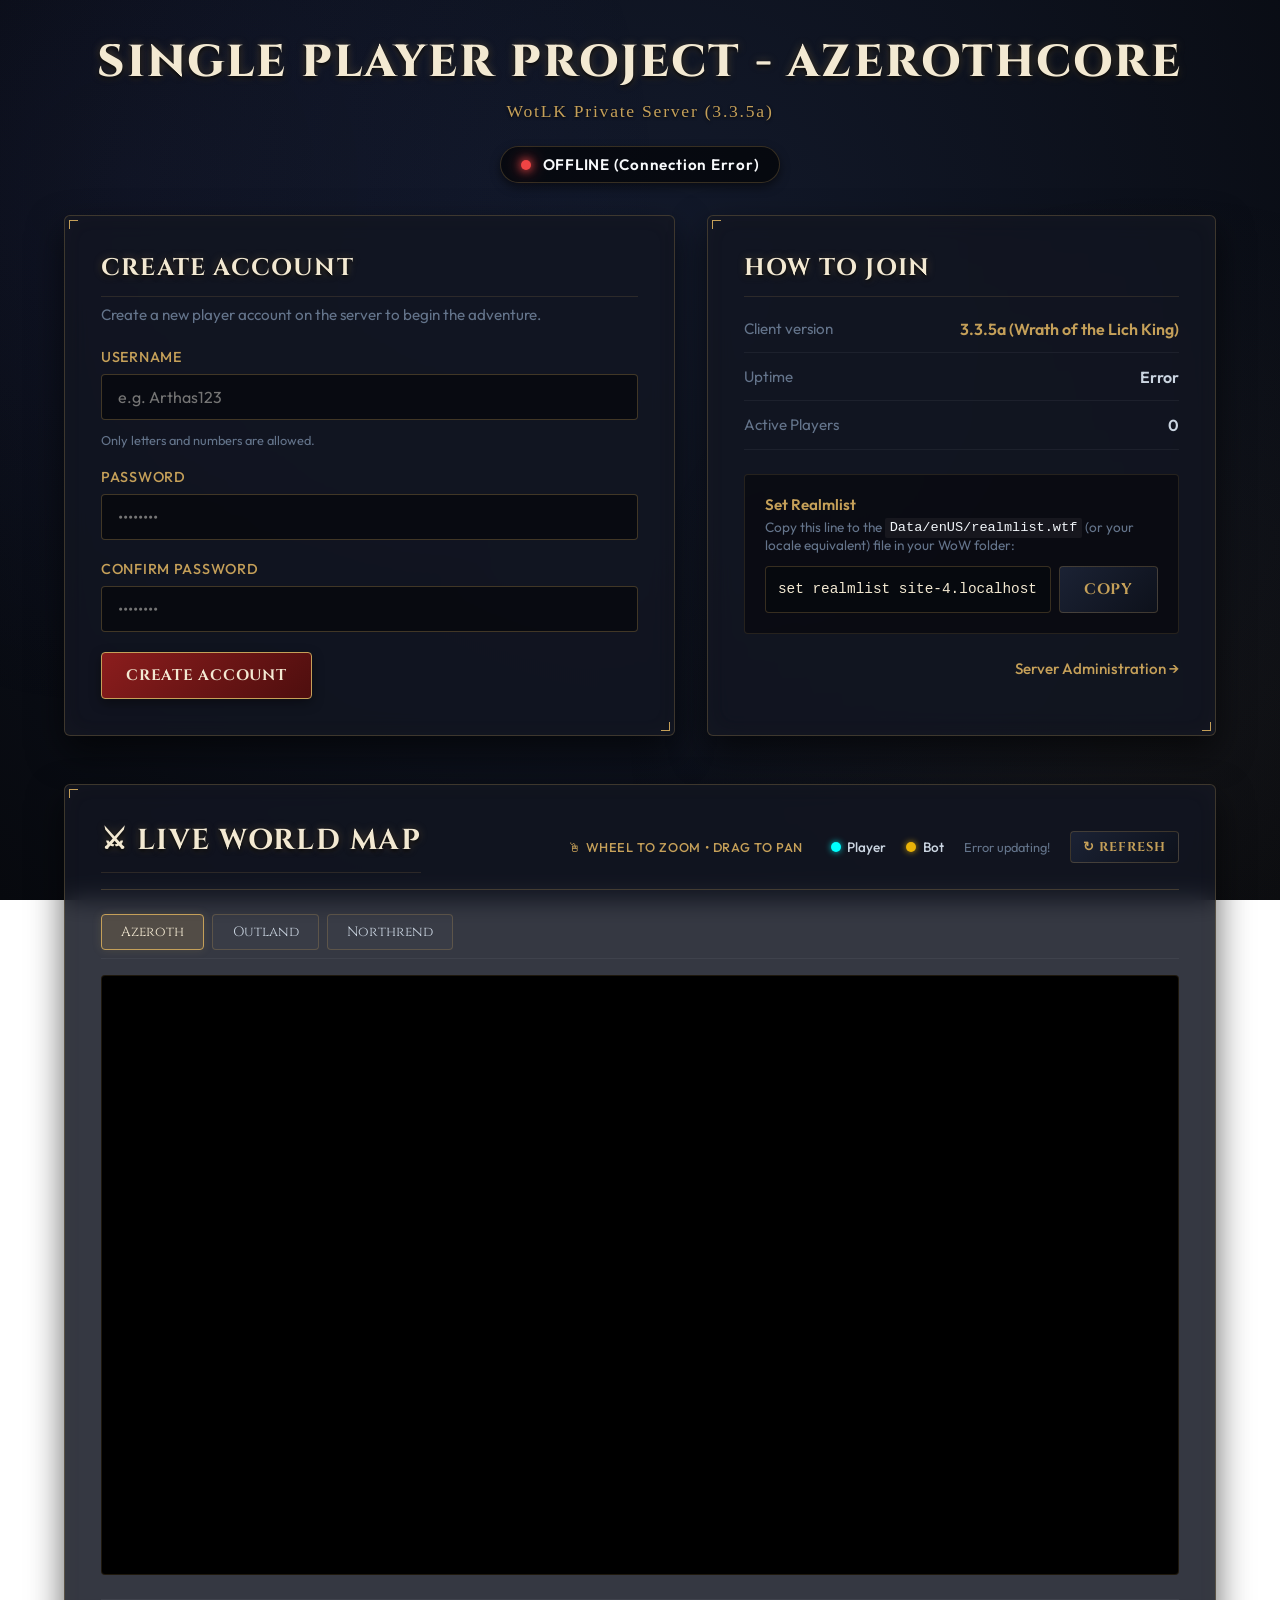
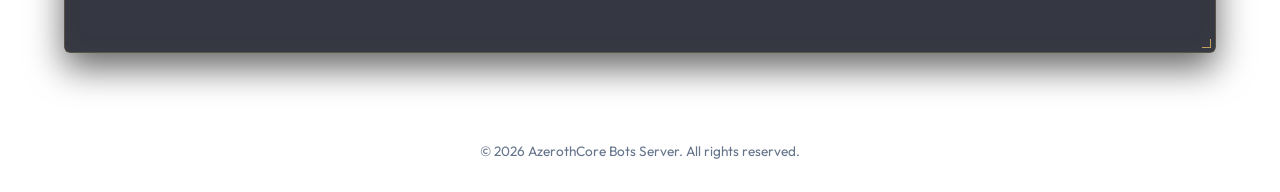
==== commit 257dafc5: "feat: add zoom and pan functionality to the live world map with interactive controls and dynamic sca" ====
--- a/dashboard/public/index.html
+++ b/dashboard/public/index.html
@@ -97,6 +97,7 @@
             <div class="map-header">
                 <h2 class="card-title map-title">⚔ Live World Map</h2>
                 <div class="map-meta">
+                    <span style="font-size: 0.8rem; color: var(--gold-primary); font-weight: 500; margin-right: 0.5rem; letter-spacing: 0.05em; text-transform: uppercase;">🖱 Wheel to Zoom • Drag to Pan</span>
                     <span class="map-dot-legend"><span class="legend-dot player-dot"></span>Player</span>
                     <span class="map-dot-legend"><span class="legend-dot bot-dot"></span>Bot</span>
                     <span id="map-last-update" class="map-update-time">Updating...</span>
--- a/dashboard/public/style.css
+++ b/dashboard/public/style.css
@@ -1258,22 +1258,18 @@
 .map-canvas-wrapper {
     position: relative;
     width: 100%;
-    aspect-ratio: 16 / 10;
+    aspect-ratio: 966 / 732;
     max-height: 600px;
     background-color: #000;
     border: 1px solid rgba(197, 160, 89, 0.15);
     border-radius: 4px;
     overflow: hidden;
-    display: flex;
-    justify-content: center;
-    align-items: center;
 }
 
 #map-canvas {
     display: block;
     width: 100%;
     height: 100%;
-    object-fit: contain;
     cursor: crosshair;
 }
 
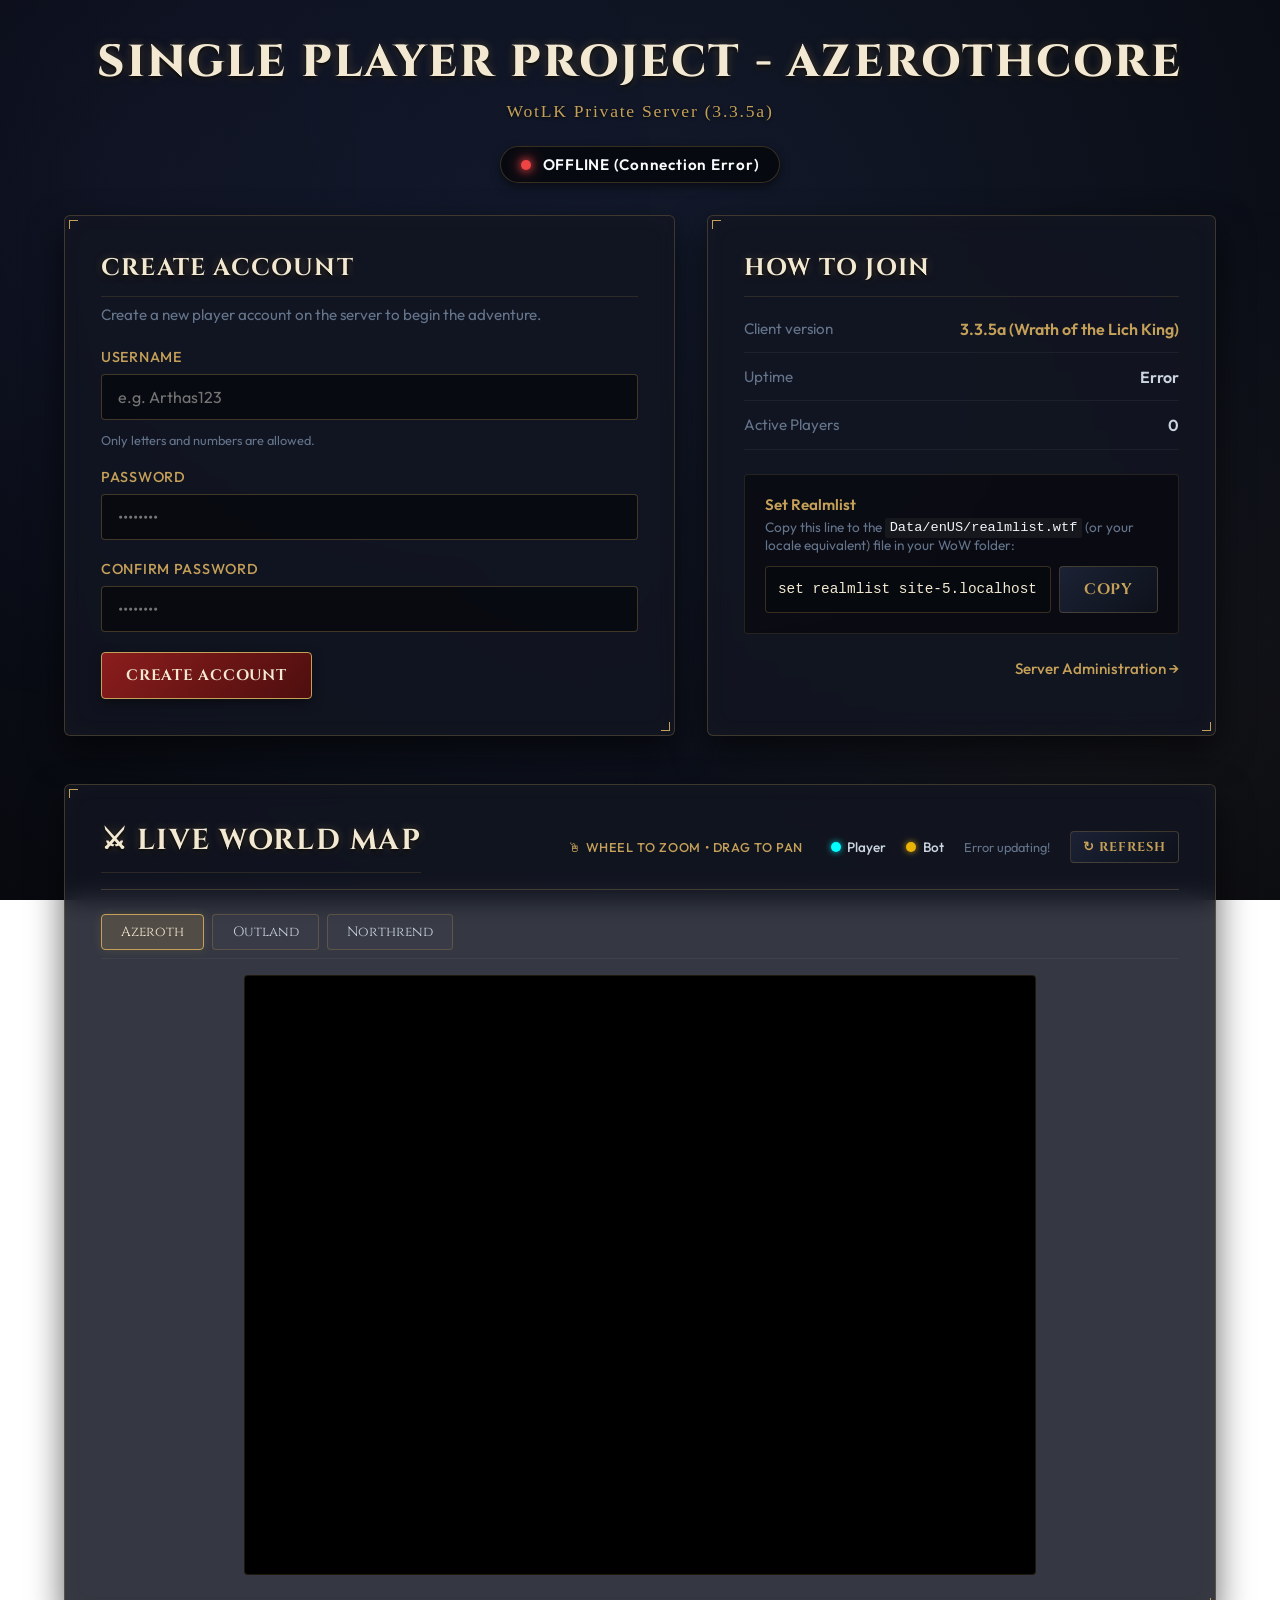
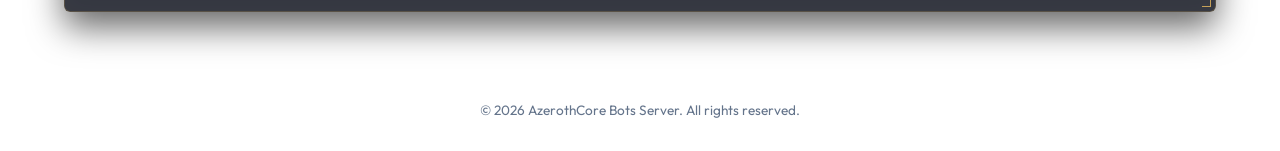
==== commit 90270125: "perf: optimize map rendering and tooltip performance through position precomputation and batched can" ====
--- a/dashboard/public/index.html
+++ b/dashboard/public/index.html
@@ -118,9 +118,6 @@
                 <div id="map-tooltip" class="map-tooltip hidden"></div>
                 <div id="map-no-players" class="map-no-players hidden">No online players on this continent</div>
             </div>
-
-            <!-- Player List -->
-            <div id="map-player-list" class="map-player-list"></div>
         </section>
         
         <footer class="portal-footer">
--- a/dashboard/public/style.css
+++ b/dashboard/public/style.css
@@ -1258,8 +1258,9 @@
 .map-canvas-wrapper {
     position: relative;
     width: 100%;
+    max-width: 792px; /* Prevent exceeding 600px height and stretching */
     aspect-ratio: 966 / 732;
-    max-height: 600px;
+    margin: 0 auto;
     background-color: #000;
     border: 1px solid rgba(197, 160, 89, 0.15);
     border-radius: 4px;
